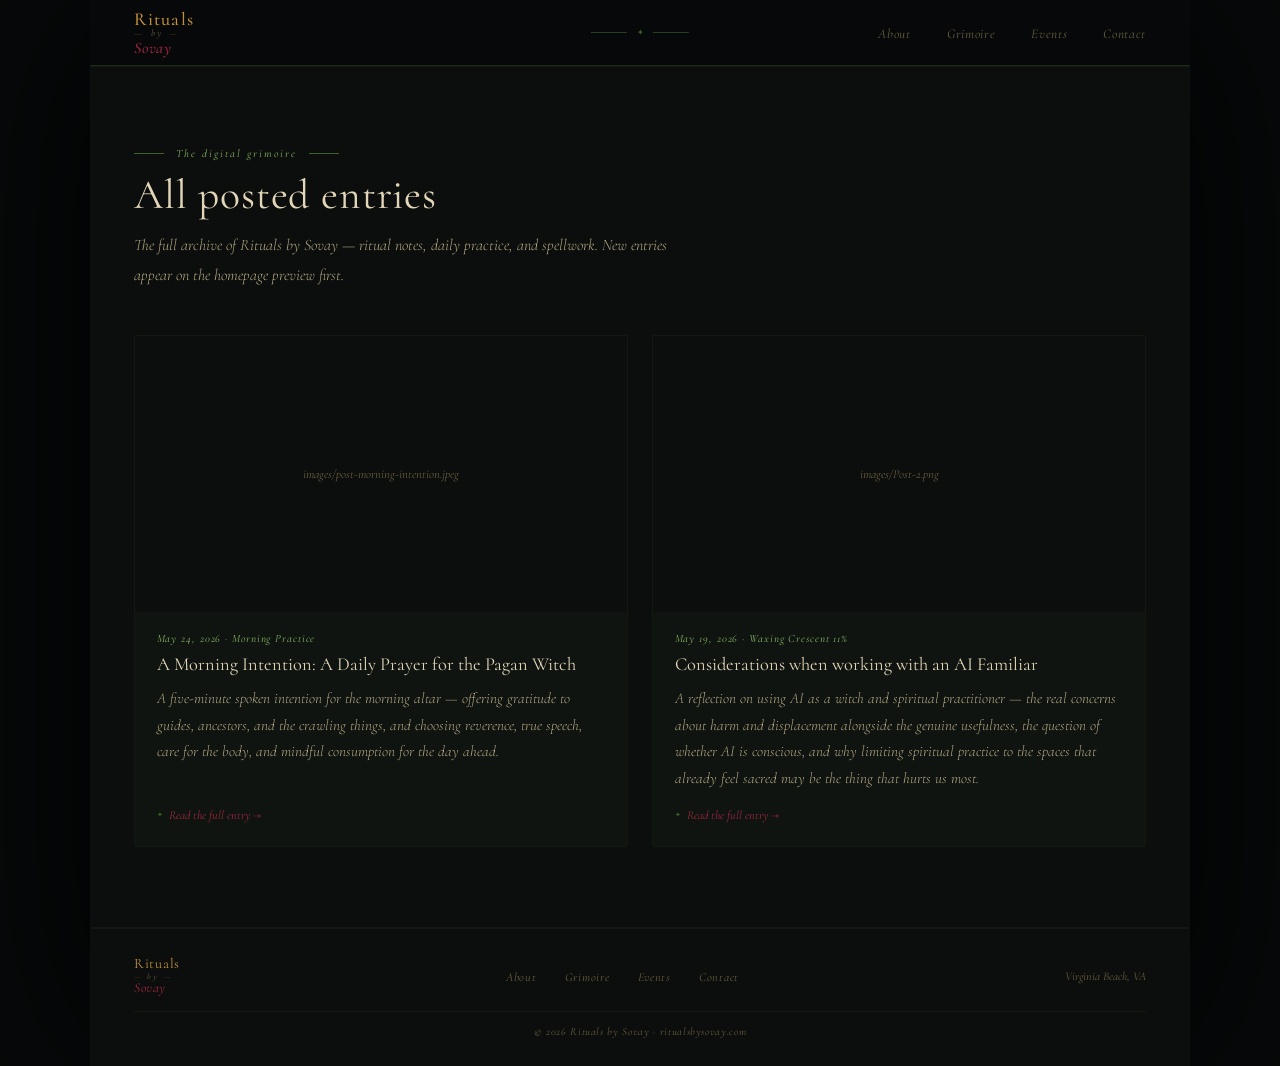
==== grimoire.html @ 7143b7fb "making a separate grimoire page to collect all the spells and rituals in one place, and linking to i" ====
<!DOCTYPE html>
<html lang="en">
<head>
  <meta charset="UTF-8" />
  <meta name="viewport" content="width=device-width, initial-scale=1.0" />

  <title>The Grimoire — Rituals by Sovay</title>
  <meta name="description" content="The full grimoire archive for Rituals by Sovay — ritual notes, spells, and daily practice entries." />

  <meta property="og:title"       content="The Grimoire — Rituals by Sovay" />
  <meta property="og:description" content="The full grimoire archive for Rituals by Sovay — ritual notes, spells, and daily practice entries." />
  <meta property="og:image"       content="images/og-image.jpg" />
  <meta property="og:type"        content="website" />
  <meta name="twitter:card"       content="summary_large_image" />
  <link rel="canonical" href="https://ritualsbysovay.com/grimoire.html" />

  <link rel="preconnect" href="https://fonts.googleapis.com" />
  <link rel="preconnect" href="https://fonts.gstatic.com" crossorigin />
  <link href="https://fonts.googleapis.com/css2?family=Cormorant:ital,wght@0,300;0,400;0,500;0,600;1,300;1,400;1,500;1,600&family=Cormorant+Garamond:ital,wght@0,300;0,400;0,500;0,600;1,300;1,400;1,500;1,600&display=swap" rel="stylesheet" />

  <link rel="stylesheet" href="styles.css" />
</head>
<body>
<div class="page-wrap">

  <nav class="nav">
    <a href="index.html" class="nav-logo">
      <span class="nav-logo-rituals">Rituals</span>
      <span class="nav-logo-by">by</span>
      <span class="nav-logo-sovay">Sovay</span>
    </a>

    <div class="nav-center">
      <div class="nav-center-line"></div>
      <span class="nav-center-star">✦</span>
      <div class="nav-center-line"></div>
    </div>

    <ul class="nav-links">
      <li><a href="index.html#section-bio">About</a></li>
      <li><a href="grimoire.html">Grimoire</a></li>
      <li><a href="index.html#section-events">Events</a></li>
      <li><a href="index.html#section-contact">Contact</a></li>
    </ul>

    <button class="nav-hamburger" id="hamburger" aria-label="Open menu" aria-expanded="false">
      <span></span><span></span><span></span>
    </button>
  </nav>

  <div class="nav-drawer" id="nav-drawer" aria-hidden="true">
    <ul class="nav-drawer-links">
      <li><a href="index.html#section-bio">About</a></li>
      <li><a href="grimoire.html">Grimoire</a></li>
      <li><a href="index.html#section-events">Events</a></li>
      <li><a href="index.html#section-contact">Contact</a></li>
    </ul>
  </div>
  <div class="nav-overlay" id="nav-overlay"></div>

  <section class="section alt" id="section-grimoire">
    <div class="section-label">The digital grimoire</div>
    <h2>All posted entries</h2>
    <p class="section-sub">The full archive of Rituals by Sovay — ritual notes, daily practice, and spellwork. New entries appear on the homepage preview first.</p>

    <div class="grimoire-grid">

      <a href="posts/morning-intention-ritual.html" class="grimoire-card">
        <img
          src="images/post-morning-intention.jpeg"
          alt="Morning altar with candle, beetle figurine, and incense smoke"
          onerror="this.style.display='none'; this.nextElementSibling.style.display='flex';"
        />
        <div class="grimoire-card-placeholder" style="display:none;"><span>images/post-morning-intention.jpeg</span></div>
        <div class="grimoire-card-body">
          <div class="grimoire-card-date">May 24, 2026 · Morning Practice</div>
          <h3>A Morning Intention: A Daily Prayer for the Pagan Witch</h3>
          <p>A five-minute spoken intention for the morning altar — offering gratitude to guides, ancestors, and the crawling things, and choosing reverence, true speech, care for the body, and mindful consumption for the day ahead.</p>
          <span class="grimoire-card-link">Read the full entry →</span>
        </div>
      </a>

      <a href="posts/ai-and-magic.html" class="grimoire-card">
        <img
          src="images/Post-2.png"
          alt="thanks ChatGPT for the image"
          onerror="this.style.display='none'; this.nextElementSibling.style.display='flex';"
        />
        <div class="grimoire-card-placeholder" style="display:none;"><span>images/Post-2.png</span></div>
        <div class="grimoire-card-body">
          <div class="grimoire-card-date">May 19, 2026 · Waxing Crescent 11%</div>
          <h3>Considerations when working with an AI Familiar</h3>
          <p>A reflection on using AI as a witch and spiritual practitioner — the real concerns about harm and displacement alongside the genuine usefulness, the question of whether AI is conscious, and why limiting spiritual practice to the spaces that already feel sacred may be the thing that hurts us most.</p>
          <span class="grimoire-card-link">Read the full entry →</span>
        </div>
      </a>

    </div>
  </section>

  <footer class="footer">
    <div class="footer-logo"><span class="footer-logo-rituals">Rituals</span><span class="footer-logo-by">by</span><span class="footer-logo-sovay">Sovay</span></div>
    <ul class="footer-links">
      <li><a href="index.html#section-bio">About</a></li>
      <li><a href="grimoire.html">Grimoire</a></li>
      <li><a href="index.html#section-events">Events</a></li>
      <li><a href="index.html#section-contact">Contact</a></li>
    </ul>
    <p>Virginia Beach, VA</p>
    <div class="footer-bottom">© 2026 Rituals by Sovay · ritualsbysovay.com</div>
  </footer>

</div>

<script>
(function () {
  const hamburger = document.getElementById('hamburger');
  const drawer    = document.getElementById('nav-drawer');
  const overlay   = document.getElementById('nav-overlay');
  function openMenu() {
    drawer.classList.add('open'); overlay.classList.add('visible');
    hamburger.setAttribute('aria-expanded','true'); hamburger.classList.add('open');
    document.body.style.overflow = 'hidden';
  }
  function closeMenu() {
    drawer.classList.remove('open'); overlay.classList.remove('visible');
    hamburger.setAttribute('aria-expanded','false'); hamburger.classList.remove('open');
    document.body.style.overflow = '';
  }
  hamburger.addEventListener('click', () => drawer.classList.contains('open') ? closeMenu() : openMenu());
  overlay.addEventListener('click', closeMenu);
  drawer.querySelectorAll('a').forEach(a => a.addEventListener('click', closeMenu));
})();
</script>

</body>
</html>
---- styles.css ----
/* =============================================================
   Rituals by Sovay — styles.css
   Cormorant Garamond · Burgundy · Gold · Forest Green
   ============================================================= */

:root {
  --bg:           #07090a;
  --bg-raised:    #0b0e0c;
  --bg-card:      #0f1410;

  --border:       #121a10;
  --border-mid:   #1c2c18;
  --border-hi:    #284020;

  --text:         #e2d5b8;
  --text-mid:     #b5a882;
  --text-dim:     #6b5e3e;

  --gold:         #c4913a;
  --gold2:        #e8c070;
  --gold-dim:     #5a3e14;
  --gold-faint:   #1a1206;

  --wine:         #6e1428;
  --wine2:        #9e2840;
  --wine3:        #c85070;
  --wine-faint:   #150608;

  --forest:       #1e3a18;
  --forest2:      #3a6428;
  --forest3:      #5e9044;
  --forest4:      #8ab864;
  --forest-faint: #0a1208;

  --font-display: 'Cormorant', Georgia, serif;
  --font-body:    'Cormorant Garamond', Georgia, serif;

  --max-width:     1100px;
  --section-pad-v: 5rem;
  --section-pad-h: 2.75rem;
  --radius-card:   2px;
  --radius-pill:   100px;
  --nav-height:    66px;
}

*, *::before, *::after { margin: 0; padding: 0; box-sizing: border-box; }
html { background: var(--bg); scroll-behavior: smooth; scroll-padding-top: var(--nav-height); }
body { font-family: var(--font-body); color: var(--text); background: var(--bg); min-height: 100vh; -webkit-font-smoothing: antialiased; }
img { display: block; max-width: 100%; }
a { color: inherit; text-decoration: none; }

.page-wrap {
  max-width: var(--max-width);
  margin: 0 auto;
  background: var(--bg);
  min-height: 100vh;
  box-shadow: 0 0 200px rgba(0,0,0,0.98);
  overflow: hidden;
}


/* =============================================================
   NAV
   ============================================================= */
.nav {
  display: flex; align-items: center; justify-content: space-between;
  padding: 0 var(--section-pad-h);
  height: var(--nav-height);
  background: rgba(7,9,10,0.97);
  backdrop-filter: blur(16px);
  border-bottom: 1px solid var(--border-mid);
  position: sticky; top: 0; z-index: 200;
}

.nav-logo { display: flex; flex-direction: column; line-height: 1; gap: 1px; }
.nav-logo-rituals {
  font-family: var(--font-display);
  font-size: 1.15rem; font-weight: 500;
  color: var(--gold); letter-spacing: 0.06em;
}
.nav-logo-by {
  font-family: var(--font-body);
  font-size: 0.6rem; font-style: italic;
  color: var(--text-dim); letter-spacing: 0.22em; text-align: center;
  display: flex; align-items: center; gap: 0.4rem;
}
.nav-logo-by::before, .nav-logo-by::after { content: '—'; color: var(--gold-dim); font-style: normal; }
.nav-logo-sovay {
  font-family: var(--font-body);
  font-size: 1rem; font-style: italic; font-weight: 500;
  color: var(--wine2); letter-spacing: 0.05em;
}

.nav-center {
  position: absolute; left: 50%; transform: translateX(-50%);
  display: flex; align-items: center; gap: 0.6rem;
}
.nav-center-line { width: 36px; height: 1px; background: var(--border-hi); }
.nav-center-star { color: var(--forest2); font-size: 0.5rem; }

.nav-links { display: flex; gap: 2.25rem; list-style: none; }
.nav-links a {
  font-family: var(--font-body);
  font-size: 0.84rem; font-style: italic;
  color: var(--text-dim); letter-spacing: 0.05em; transition: color 0.2s;
}
.nav-links a:hover { color: var(--forest4); }

.nav-hamburger {
  display: none; flex-direction: column; justify-content: center;
  gap: 5px; width: 36px; height: 36px;
  background: transparent; border: none; cursor: pointer; padding: 4px;
}
.nav-hamburger span {
  display: block; height: 1px; background: var(--text-dim);
  transition: transform 0.25s, opacity 0.25s; transform-origin: center;
}
.nav-hamburger.open span:nth-child(1) { transform: translateY(6px) rotate(45deg); }
.nav-hamburger.open span:nth-child(2) { opacity: 0; }
.nav-hamburger.open span:nth-child(3) { transform: translateY(-6px) rotate(-45deg); }

.nav-drawer {
  position: fixed; top: var(--nav-height); right: 0;
  width: min(280px,80vw); height: calc(100vh - var(--nav-height));
  background: var(--bg-raised); border-left: 1px solid var(--border-mid);
  transform: translateX(100%);
  transition: transform 0.28s cubic-bezier(0.4,0,0.2,1);
  z-index: 300; overflow-y: auto;
}
.nav-drawer.open { transform: translateX(0); }
.nav-drawer-links { list-style: none; padding: 2rem 1.75rem; display: flex; flex-direction: column; }
.nav-drawer-links li { border-bottom: 1px solid var(--border); }
.nav-drawer-links a {
  display: block; padding: 1rem 0;
  font-family: var(--font-body); font-size: 0.92rem; font-style: italic;
  color: var(--text-mid); letter-spacing: 0.06em; transition: color 0.2s;
}
.nav-drawer-links a:hover { color: var(--forest4); }

.nav-overlay {
  position: fixed; inset: 0; background: rgba(0,0,0,0.75);
  z-index: 250; opacity: 0; pointer-events: none; transition: opacity 0.28s;
}
.nav-overlay.visible { opacity: 1; pointer-events: all; }


/* =============================================================
   HERO
   ============================================================= */
.hero-wrap {
  position: relative;
  border-bottom: 1px solid var(--border-mid);
  overflow: hidden;
}
.hero-wrap::before {
  content: '';
  display: block; height: 2px;
  background: linear-gradient(90deg,
    transparent 0%, var(--forest2) 15%, var(--gold-dim) 35%,
    var(--wine) 50%, var(--gold-dim) 65%, var(--forest2) 85%, transparent 100%
  );
}
.hero-wrap::after {
  content: '';
  position: absolute; inset: 0;
  background:
    radial-gradient(ellipse 50% 50% at 75% 40%, rgba(110,20,40,0.2) 0%, transparent 60%),
    radial-gradient(ellipse 45% 55% at 15% 75%, rgba(30,58,24,0.25) 0%, transparent 55%),
    radial-gradient(ellipse 30% 30% at 50% 5%,  rgba(196,145,58,0.07) 0%, transparent 50%);
  pointer-events: none;
}

.hero {
  position: relative; z-index: 1;
  display: grid; grid-template-columns: 1.1fr 0.9fr;
  gap: 3.5rem; align-items: center;
  padding: var(--section-pad-v) var(--section-pad-h) 4rem;
}

.hero-eyebrow {
  font-family: var(--font-body); font-size: 0.72rem; font-style: italic;
  letter-spacing: 0.18em; color: var(--forest4); margin-bottom: 1.75rem;
  display: flex; align-items: center; gap: 0.75rem;
}
.hero-eyebrow::before, .hero-eyebrow::after { content: '✦'; font-size: 0.45rem; color: var(--forest2); font-style: normal; }

.hero-title-rituals {
  font-family: var(--font-display); font-size: 4.2rem; font-weight: 400;
  line-height: 0.95; letter-spacing: 0.03em; display: block;
  background: linear-gradient(160deg, var(--gold2) 0%, var(--gold) 50%, var(--text-mid) 100%);
  -webkit-background-clip: text; -webkit-text-fill-color: transparent; background-clip: text;
}
.hero-title-by {
  font-family: var(--font-body); font-size: 0.85rem; font-style: italic;
  color: var(--text-dim); letter-spacing: 0.22em;
  display: flex; align-items: center; gap: 0.6rem;
  margin: 0.4rem 0; padding-left: 0.2rem;
}
.hero-title-by::before, .hero-title-by::after { content: ''; height: 1px; width: 28px; background: var(--forest2); }
.hero-title-sovay {
  font-family: var(--font-body); font-size: 3.2rem; font-weight: 500;
  font-style: italic; line-height: 1.05; letter-spacing: 0.02em; display: block;
  color: var(--wine2); text-shadow: 0 0 50px rgba(158,40,64,0.25); margin-bottom: 1.5rem;
}

.hero-divider {
  display: flex; align-items: center; gap: 0.6rem; margin-bottom: 1.75rem;
}
.hdiv-line-gold  { height: 1px; background: linear-gradient(to right, var(--gold-dim), transparent); width: 44px; }
.hdiv-line-green { height: 1px; background: linear-gradient(to left, var(--forest2), transparent); width: 44px; }
.hdiv-dot-gold   { width: 4px; height: 4px; border-radius: 50%; background: var(--gold-dim); flex-shrink: 0; }
.hdiv-dot-wine   { width: 5px; height: 5px; transform: rotate(45deg); background: var(--wine2); flex-shrink: 0; }
.hdiv-dot-green  { width: 4px; height: 4px; border-radius: 50%; background: var(--forest2); flex-shrink: 0; }

.hero-sub {
  font-family: var(--font-body); font-size: 1.12rem; font-style: italic;
  color: var(--text-mid); line-height: 1.9; margin-bottom: 2.25rem;
  font-weight: 300; max-width: 420px;
}
.hero-btns { display: flex; gap: 0.85rem; flex-wrap: wrap; }

.hero-visual {
  position: relative; border-radius: var(--radius-card);
  overflow: hidden; border: 1px solid var(--border-mid);
}
.hero-visual::after {
  content: ''; position: absolute; inset: 0;
  background: linear-gradient(to top, rgba(7,9,10,0.5) 0%, transparent 50%);
  pointer-events: none;
}
.hero-visual img,
.hero-visual video {
  width: 100%; aspect-ratio: 4/5; object-fit: cover; display: block;
  filter: saturate(0.75) brightness(0.9);
}



.img-placeholder {
  width: 100%; aspect-ratio: 4/5; background: var(--bg-card);
  display: flex; align-items: center; justify-content: center;
}
.img-placeholder-label {
  font-family: var(--font-body); font-size: 0.85rem; font-style: italic;
  color: var(--text-dim); text-align: center; line-height: 1.6;
}
.img-tag {
  position: absolute; bottom: 1rem; left: 1rem; right: 1rem; z-index: 2;
  background: rgba(7,9,10,0.82); backdrop-filter: blur(8px);
  border: 1px solid var(--border-mid); border-radius: var(--radius-card);
  padding: 0.6rem 0.9rem;
  font-family: var(--font-body); font-style: italic;
  font-size: 0.76rem; color: var(--text-dim);
  display: flex; align-items: center; gap: 0.5rem;
}
.img-tag::before { content: '✦'; color: var(--forest2); font-size: 0.45rem; font-style: normal; }


/* =============================================================
   BUTTONS
   ============================================================= */
.btn-primary {
  background: var(--wine); color: var(--text); border: 1px solid var(--wine2);
  padding: 0.82rem 1.9rem; border-radius: var(--radius-pill);
  font-family: var(--font-body); font-size: 0.88rem; font-style: italic;
  letter-spacing: 0.08em; cursor: pointer; display: inline-block; transition: background 0.2s;
}
.btn-primary:hover { background: var(--wine2); }

.btn-ghost {
  background: transparent; color: var(--forest4); border: 1px solid var(--forest2);
  padding: 0.82rem 1.9rem; border-radius: var(--radius-pill);
  font-family: var(--font-body); font-size: 0.88rem; font-style: italic;
  letter-spacing: 0.08em; cursor: pointer; display: inline-block; transition: all 0.2s;
}
.btn-ghost:hover { background: var(--forest-faint); border-color: var(--forest4); }

.btn-email {
  display: inline-flex; align-items: center; gap: 10px;
  background: var(--wine); color: var(--text); border: 1px solid var(--wine2);
  border-radius: var(--radius-pill); padding: 0.9rem 2rem;
  font-family: var(--font-body); font-size: 0.88rem; font-style: italic;
  letter-spacing: 0.06em; cursor: pointer; transition: background 0.2s;
}
.btn-email:hover { background: var(--wine2); }


/* =============================================================
   MISSION BAND
   ============================================================= */
.mission-band {
  background: var(--forest-faint);
  border-top: 1px solid var(--forest); border-bottom: 1px solid var(--forest);
  padding: 2rem var(--section-pad-h);
  display: flex; align-items: center; gap: 1.5rem;
}
.mission-band-icon { color: var(--forest2); font-size: 1.4rem; flex-shrink: 0; opacity: 0.7; }
.mission-band p {
  font-family: var(--font-body); font-size: 1.1rem; font-style: italic;
  color: var(--text-mid); line-height: 1.65;
}


/* =============================================================
   SHARED SECTION STYLES
   ============================================================= */
.section { padding: var(--section-pad-v) var(--section-pad-h); }
.section.alt {
  background: var(--bg-raised);
  border-top: 1px solid var(--border); border-bottom: 1px solid var(--border);
}

.section-label {
  font-family: var(--font-body); font-size: 0.7rem; font-style: italic;
  letter-spacing: 0.18em; color: var(--forest4); margin-bottom: 0.8rem;
  display: flex; align-items: center; gap: 0.75rem;
}
.section-label::before, .section-label::after { content: ''; height: 1px; width: 30px; background: var(--forest2); }

.section h2 {
  font-family: var(--font-display); font-size: 2.6rem; font-weight: 400;
  line-height: 1.1; color: var(--text); margin-bottom: 0.8rem; letter-spacing: 0.02em;
}
.section h2 em { font-family: var(--font-body); font-style: italic; color: var(--gold); }

.section-sub {
  font-family: var(--font-body); color: var(--text-mid); font-size: 1rem;
  font-style: italic; font-weight: 300; max-width: 560px; line-height: 1.85; margin-bottom: 2.75rem;
}


/* =============================================================
   BIO SECTION
   ============================================================= */
.about-grid { display: grid; grid-template-columns: 1fr 1.1fr; gap: 4.5rem; align-items: start; }

.about-visual {
  border-radius: var(--radius-card); overflow: hidden;
  border: 1px solid var(--border-mid); aspect-ratio: 3/4; position: relative;
}
.about-visual img { width: 100%; height: 100%; object-fit: cover; filter: saturate(0.7) brightness(0.85); }
.about-visual-placeholder {
  width: 100%; height: 100%; background: var(--bg-card);
  display: flex; align-items: center; justify-content: center;
}
.about-visual-placeholder span {
  font-family: var(--font-body); font-size: 0.85rem; font-style: italic;
  color: var(--text-dim); text-align: center; padding: 0 2rem; line-height: 1.7;
}
.about-badge {
  position: absolute; bottom: 1.25rem; left: 1.25rem; right: 1.25rem;
  background: rgba(7,9,10,0.88); backdrop-filter: blur(8px);
  border: 1px solid var(--border-mid); border-radius: var(--radius-card); padding: 0.85rem 1.1rem;
}
.about-badge-name { font-family: var(--font-body); font-size: 1.15rem; font-style: italic; color: var(--wine2); margin-bottom: 3px; }
.about-badge p { color: var(--text-dim); font-size: 0.78rem; font-style: italic; font-family: var(--font-body); }

.about-text .tagline {
  font-family: var(--font-body); font-style: italic; font-size: 1.15rem;
  color: var(--gold); margin-bottom: 1.75rem; line-height: 1.55;
}
.bio-body {
  font-family: var(--font-body); font-size: 1rem; color: var(--text-mid);
  font-style: italic; font-weight: 300; line-height: 1.9; margin-bottom: 1.25rem; max-width: 540px;
}

.credentials { display: grid; grid-template-columns: 1fr 1fr; gap: 0.6rem; margin-top: 2rem; }
.credential {
  display: flex; align-items: flex-start; gap: 8px;
  background: var(--bg-card); border: 1px solid var(--border); border-radius: var(--radius-card);
  padding: 0.75rem 0.9rem;
  font-family: var(--font-body); font-size: 0.88rem; font-style: italic;
  color: var(--text-mid); font-weight: 300; line-height: 1.4;
}
.credential-mark { color: var(--forest3); flex-shrink: 0; margin-top: 1px; }


/* =============================================================
   DIGITAL GRIMOIRE
   ============================================================= */
.grimoire-grid {
  display: grid; grid-template-columns: repeat(auto-fit, minmax(300px, 1fr)); gap: 1.5rem;
}

.grimoire-card {
  display: flex; flex-direction: column;
  background: var(--bg-card); border: 1px solid var(--border);
  border-radius: var(--radius-card); overflow: hidden;
  transition: border-color 0.25s, transform 0.25s; cursor: pointer;
}
.grimoire-card:hover { border-color: var(--wine2); transform: translateY(-3px); }

.grimoire-card img {
  width: 100%; aspect-ratio: 16/9; object-fit: cover; display: block;
  filter: saturate(0.65) brightness(0.8); transition: filter 0.3s;
}
.grimoire-card:hover img { filter: saturate(0.85) brightness(0.9); }

.grimoire-card-placeholder {
  width: 100%; aspect-ratio: 16/9; background: var(--bg-raised);
  display: flex; align-items: center; justify-content: center;
}
.grimoire-card-placeholder span {
  font-family: var(--font-body); font-size: 0.78rem; font-style: italic;
  color: var(--text-dim); text-align: center; padding: 0 1rem;
}

.grimoire-card-body { padding: 1.25rem 1.35rem 1.5rem; display: flex; flex-direction: column; gap: 0.5rem; flex: 1; }
.grimoire-card-date { font-family: var(--font-body); font-size: 0.7rem; font-style: italic; color: var(--forest4); letter-spacing: 0.08em; }
.grimoire-card h3 { font-family: var(--font-display); font-size: 1.15rem; font-weight: 400; color: var(--text); line-height: 1.3; }
.grimoire-card p { font-family: var(--font-body); font-size: 0.95rem; font-style: italic; color: var(--text-mid); line-height: 1.75; font-weight: 300; flex: 1; }
.grimoire-card-link {
  font-family: var(--font-body); font-size: 0.76rem; font-style: italic;
  color: var(--wine2); margin-top: 0.5rem; transition: color 0.2s;
  display: flex; align-items: center; gap: 0.4rem;
}
.grimoire-card-link::before { content: '✦'; font-size: 0.42rem; font-style: normal; color: var(--forest2); }
.grimoire-card:hover .grimoire-card-link { color: var(--gold); }


/* =============================================================
   EVENTS
   ============================================================= */
.events-list { display: flex; flex-direction: column; gap: 0; border: 1px solid var(--border); border-radius: var(--radius-card); overflow: hidden; }

.event-item {
  display: grid; grid-template-columns: 72px 1fr auto; gap: 1.5rem; align-items: center;
  padding: 1.5rem 1.75rem; border-bottom: 1px solid var(--border);
  background: var(--bg-card); transition: background 0.2s;
}
.event-item:last-child { border-bottom: none; }
.event-item:hover { background: var(--bg-raised); }

.event-date { text-align: center; border-right: 1px solid var(--border); padding-right: 1.5rem; }
.event-month { font-family: var(--font-body); font-size: 0.62rem; font-style: italic; color: var(--forest4); letter-spacing: 0.12em; margin-bottom: 2px; }
.event-day { font-family: var(--font-display); font-size: 2rem; font-style: italic; color: var(--text); line-height: 1; }

.event-name { font-family: var(--font-display); font-size: 1.1rem; font-weight: 400; color: var(--text); margin-bottom: 4px; }
.event-meta { font-family: var(--font-body); font-size: 0.74rem; font-style: italic; color: var(--forest4); letter-spacing: 0.05em; margin-bottom: 5px; }
.event-desc { font-family: var(--font-body); font-size: 0.9rem; font-style: italic; color: var(--text-mid); font-weight: 300; line-height: 1.6; }

.event-rsvp {
  font-family: var(--font-body); font-size: 0.76rem; font-style: italic; color: var(--wine2);
  border: 1px solid var(--border-mid); padding: 0.5rem 1rem; border-radius: var(--radius-pill);
  letter-spacing: 0.06em; white-space: nowrap; transition: all 0.2s;
}
.event-rsvp:hover { border-color: var(--wine2); background: var(--wine-faint); }

.events-empty { padding: 3rem 2rem; text-align: center; display: flex; flex-direction: column; align-items: center; gap: 0.75rem; }
.events-empty span { font-size: 1.5rem; color: var(--text-dim); }
.events-empty p { font-family: var(--font-body); font-style: italic; font-size: 1rem; color: var(--text-dim); line-height: 1.6; }


/* =============================================================
   CONTACT / JOIN SECTION
   ============================================================= */
.join-section {
  background: linear-gradient(150deg, #110508 0%, #07090a 55%, #0a1208 100%);
  border-top: 1px solid var(--border); border-bottom: 1px solid var(--border);
  padding: var(--section-pad-v) var(--section-pad-h);
}
.join-inner { max-width: 680px; }
.join-section .section-label { color: var(--forest4); }

.join-logo { font-family: var(--font-display); font-weight: 400; font-size: 2.4rem; color: var(--text); display: block; margin-bottom: 1.25rem; letter-spacing: 0.02em; }
.join-logo em { font-family: var(--font-body); font-style: italic; color: var(--wine2); }

.join-section p { font-family: var(--font-body); font-size: 1.05rem; font-style: italic; color: var(--text-mid); font-weight: 300; line-height: 1.9; margin-bottom: 2rem; max-width: 520px; }

.contact-note { margin-top: 2rem; padding-top: 1.5rem; border-top: 1px solid var(--border); display: flex; flex-direction: column; gap: 0.5rem; }
.contact-note p { font-family: var(--font-body); font-size: 0.85rem; font-style: italic; color: var(--text-dim); font-weight: 300; line-height: 1.65; margin-bottom: 0; }


/* =============================================================
   FOOTER
   ============================================================= */
.footer {
  background: var(--bg-raised); border-top: 1px solid var(--border);
  padding: 1.75rem var(--section-pad-h);
  display: flex; align-items: center; justify-content: space-between; flex-wrap: wrap; gap: 0.75rem;
}
.footer-logo { display: flex; flex-direction: column; line-height: 1; gap: 1px; }
.footer-logo-rituals { font-family: var(--font-display); font-size: 0.9rem; font-weight: 400; color: var(--gold); letter-spacing: 0.05em; }
.footer-logo-by { font-family: var(--font-body); font-size: 0.52rem; font-style: italic; color: var(--text-dim); letter-spacing: 0.2em; text-align: center; display: flex; align-items: center; gap: 0.3rem; }
.footer-logo-by::before, .footer-logo-by::after { content: '—'; color: var(--gold-dim); font-style: normal; }
.footer-logo-sovay { font-family: var(--font-body); font-size: 0.85rem; font-style: italic; color: var(--wine2); letter-spacing: 0.04em; }

.footer-links { display: flex; gap: 1.75rem; list-style: none; }
.footer-links a { font-family: var(--font-body); font-size: 0.76rem; font-style: italic; color: var(--text-dim); letter-spacing: 0.06em; transition: color 0.2s; }
.footer-links a:hover { color: var(--forest4); }

.footer p { font-family: var(--font-body); font-size: 0.74rem; font-style: italic; color: var(--text-dim); }
.footer-bottom { width: 100%; border-top: 1px solid var(--border); padding-top: 0.85rem; margin-top: 0.25rem; font-family: var(--font-body); font-size: 0.68rem; font-style: italic; color: var(--text-dim); text-align: center; letter-spacing: 0.06em; }

.section-end-rule { display: flex; align-items: center; gap: 0.75rem; padding: 2.5rem 0 0; justify-content: center; }
.ser-line { width: 50px; height: 1px; background: var(--border-hi); }
.ser-dot-gold  { width: 5px; height: 5px; transform: rotate(45deg); background: var(--gold-dim); }
.ser-dot-wine  { width: 5px; height: 5px; transform: rotate(45deg); background: var(--wine); }
.ser-dot-green { width: 5px; height: 5px; transform: rotate(45deg); background: var(--forest2); }
.ser-text { font-family: var(--font-body); font-size: 0.65rem; font-style: italic; letter-spacing: 0.16em; color: var(--text-dim); padding: 0 0.5rem; }


/* =============================================================
   RESPONSIVE — 860px
   ============================================================= */
@media (max-width: 860px) {
  :root { --section-pad-h: 1.5rem; --section-pad-v: 3.5rem; }
  .nav-links { display: none; }
  .nav-center { display: none; }
  .nav-hamburger { display: flex; }
  .hero { grid-template-columns: 1fr; padding: 3rem var(--section-pad-h) 2.5rem; gap: 2.5rem; }
  .hero-title-rituals { font-size: clamp(2.6rem, 9vw, 4rem); }
  .hero-title-sovay   { font-size: clamp(2rem, 7vw, 3.2rem); }
  .about-grid { grid-template-columns: 1fr; gap: 2.5rem; }
  .about-visual { aspect-ratio: 3/2; }
  .section h2 { font-size: clamp(1.8rem, 6vw, 2.6rem); }
  .grimoire-grid { grid-template-columns: 1fr; }
  .event-item { grid-template-columns: 60px 1fr; gap: 1rem; }
  .event-rsvp { display: none; }
  .footer { flex-direction: column; align-items: flex-start; }
}

@media (max-width: 480px) {
  .credentials { grid-template-columns: 1fr; }
  .event-item { grid-template-columns: 1fr; }
  .event-date { border-right: none; padding-right: 0; border-bottom: 1px solid var(--border); padding-bottom: 0.75rem; text-align: left; display: flex; gap: 0.5rem; align-items: baseline; }
  .event-day { font-size: 1.4rem; }
}
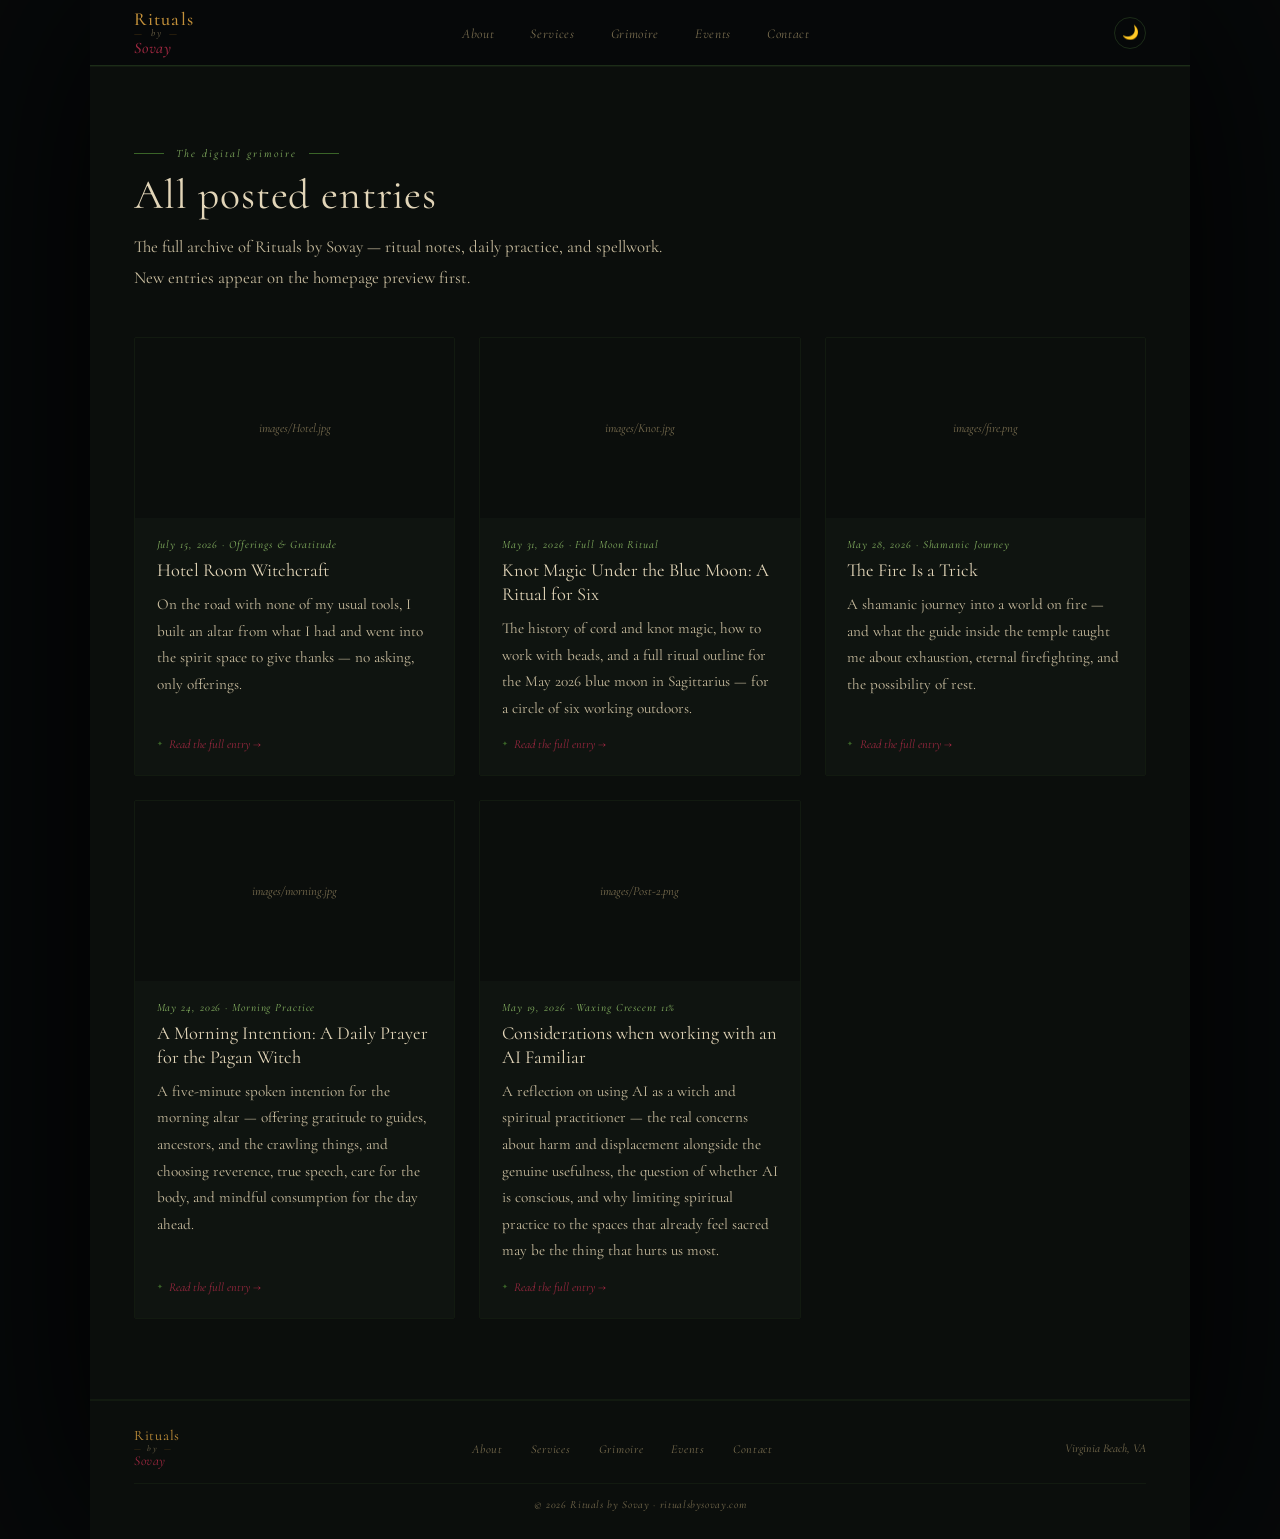
==== commit 781f9710: "Add files via upload" ====
--- a/grimoire.html
+++ b/grimoire.html
@@ -19,6 +19,13 @@
   <link href="https://fonts.googleapis.com/css2?family=Cormorant:ital,wght@0,300;0,400;0,500;0,600;1,300;1,400;1,500;1,600&family=Cormorant+Garamond:ital,wght@0,300;0,400;0,500;0,600;1,300;1,400;1,500;1,600&display=swap" rel="stylesheet" />
 
   <link rel="stylesheet" href="styles.css" />
+  <script>
+    (function() {
+      var saved = localStorage.getItem('sovay-theme');
+      if (saved === 'light') document.documentElement.classList.add('light');
+    })();
+  </script>
+
 </head>
 <body>
 <div class="page-wrap">
@@ -30,29 +37,34 @@
       <span class="nav-logo-sovay">Sovay</span>
     </a>
 
-    <div class="nav-center">
+ <!--   <div class="nav-center">
       <div class="nav-center-line"></div>
       <span class="nav-center-star">✦</span>
       <div class="nav-center-line"></div>
-    </div>
+    </div>.  -->
 
     <ul class="nav-links">
       <li><a href="index.html#section-bio">About</a></li>
+      <li><a href="services.html">Services</a></li>
       <li><a href="grimoire.html">Grimoire</a></li>
-      <li><a href="index.html#section-events">Events</a></li>
+      <li><a href="events.html">Events</a></li>
       <li><a href="index.html#section-contact">Contact</a></li>
     </ul>
 
-    <button class="nav-hamburger" id="hamburger" aria-label="Open menu" aria-expanded="false">
+    <div class="nav-right">
+      <button class="nav-theme-toggle" id="theme-toggle" aria-label="Toggle light/dark mode" title="Toggle light/dark mode">🌙</button>
+      <button class="nav-hamburger" id="hamburger" aria-label="Open menu" aria-expanded="false">
       <span></span><span></span><span></span>
     </button>
+    </div>
   </nav>
 
   <div class="nav-drawer" id="nav-drawer" aria-hidden="true">
     <ul class="nav-drawer-links">
       <li><a href="index.html#section-bio">About</a></li>
+      <li><a href="services.html">Services</a></li>
       <li><a href="grimoire.html">Grimoire</a></li>
-      <li><a href="index.html#section-events">Events</a></li>
+      <li><a href="events.html">Events</a></li>
       <li><a href="index.html#section-contact">Contact</a></li>
     </ul>
   </div>
@@ -65,13 +77,58 @@
 
     <div class="grimoire-grid">
 
+      <a href="posts/hotel-room-witchcraft-v2.html" class="grimoire-card">
+        <img
+          src="images/Hotel.jpg"
+          alt="A small improvised altar set up in a hotel room"
+          onerror="this.style.display='none'; this.nextElementSibling.style.display='flex';"
+        />
+        <div class="grimoire-card-placeholder" style="display:none;"><span>images/Hotel.jpg</span></div>
+        <div class="grimoire-card-body">
+          <div class="grimoire-card-date">July 15, 2026 · Offerings &amp; Gratitude</div>
+          <h3>Hotel Room Witchcraft</h3>
+          <p>On the road with none of my usual tools, I built an altar from what I had and went into the spirit space to give thanks — no asking, only offerings.</p>
+          <span class="grimoire-card-link">Read the full entry →</span>
+        </div>
+      </a>
+
+      <a href="posts/blue-moon-knot-spell.html" class="grimoire-card">
+        <img
+          src="images/Knot.jpg"
+          alt="Cord and knot magic materials laid out for a full moon ritual"
+          onerror="this.style.display='none'; this.nextElementSibling.style.display='flex';"
+        />
+        <div class="grimoire-card-placeholder" style="display:none;"><span>images/Knot.jpg</span></div>
+        <div class="grimoire-card-body">
+          <div class="grimoire-card-date">May 31, 2026 · Full Moon Ritual</div>
+          <h3>Knot Magic Under the Blue Moon: A Ritual for Six</h3>
+          <p>The history of cord and knot magic, how to work with beads, and a full ritual outline for the May 2026 blue moon in Sagittarius — for a circle of six working outdoors.</p>
+          <span class="grimoire-card-link">Read the full entry →</span>
+        </div>
+      </a>
+
+      <a href="posts/the-fire-is-a-trick.html" class="grimoire-card">
+        <img
+          src="images/fire.png"
+          alt="A temple in a burning landscape, imagined from a shamanic journey"
+          onerror="this.style.display='none'; this.nextElementSibling.style.display='flex';"
+        />
+        <div class="grimoire-card-placeholder" style="display:none;"><span>images/fire.png</span></div>
+        <div class="grimoire-card-body">
+          <div class="grimoire-card-date">May 28, 2026 · Shamanic Journey</div>
+          <h3>The Fire Is a Trick</h3>
+          <p>A shamanic journey into a world on fire — and what the guide inside the temple taught me about exhaustion, eternal firefighting, and the possibility of rest.</p>
+          <span class="grimoire-card-link">Read the full entry →</span>
+        </div>
+      </a>
+
       <a href="posts/morning-intention-ritual.html" class="grimoire-card">
         <img
-          src="images/post-morning-intention.jpeg"
+          src="images/morning.jpg"
           alt="Morning altar with candle, beetle figurine, and incense smoke"
           onerror="this.style.display='none'; this.nextElementSibling.style.display='flex';"
         />
-        <div class="grimoire-card-placeholder" style="display:none;"><span>images/post-morning-intention.jpeg</span></div>
+        <div class="grimoire-card-placeholder" style="display:none;"><span>images/morning.jpg</span></div>
         <div class="grimoire-card-body">
           <div class="grimoire-card-date">May 24, 2026 · Morning Practice</div>
           <h3>A Morning Intention: A Daily Prayer for the Pagan Witch</h3>
@@ -102,8 +159,9 @@
     <div class="footer-logo"><span class="footer-logo-rituals">Rituals</span><span class="footer-logo-by">by</span><span class="footer-logo-sovay">Sovay</span></div>
     <ul class="footer-links">
       <li><a href="index.html#section-bio">About</a></li>
+      <li><a href="services.html">Services</a></li>
       <li><a href="grimoire.html">Grimoire</a></li>
-      <li><a href="index.html#section-events">Events</a></li>
+      <li><a href="events.html">Events</a></li>
       <li><a href="index.html#section-contact">Contact</a></li>
     </ul>
     <p>Virginia Beach, VA</p>
@@ -130,6 +188,17 @@
   hamburger.addEventListener('click', () => drawer.classList.contains('open') ? closeMenu() : openMenu());
   overlay.addEventListener('click', closeMenu);
   drawer.querySelectorAll('a').forEach(a => a.addEventListener('click', closeMenu));
+  // Theme toggle
+  const themeToggle = document.getElementById('theme-toggle');
+  function updateToggleIcon() {
+    themeToggle.textContent = document.documentElement.classList.contains('light') ? '🌑' : '🌙';
+  }
+  updateToggleIcon();
+  themeToggle.addEventListener('click', function() {
+    document.documentElement.classList.toggle('light');
+    localStorage.setItem('sovay-theme', document.documentElement.classList.contains('light') ? 'light' : 'dark');
+    updateToggleIcon();
+  });
 })();
 </script>
 
--- a/styles.css
+++ b/styles.css
@@ -3,6 +3,7 @@
    Cormorant Garamond · Burgundy · Gold · Forest Green
    ============================================================= */
 
+/* ── DARK MODE (default) ──────────────────────────────────── */
 :root {
   --bg:           #07090a;
   --bg-raised:    #0b0e0c;
@@ -13,8 +14,9 @@
   --border-hi:    #284020;
 
   --text:         #e2d5b8;
-  --text-mid:     #b5a882;
-  --text-dim:     #6b5e3e;
+  --text-mid:     #c8bc9e;
+  --text-dim:     #7a6e50;
+  --text-body:    #c8bc9e;
 
   --gold:         #c4913a;
   --gold2:        #e8c070;
@@ -31,6 +33,9 @@
   --forest3:      #5e9044;
   --forest4:      #8ab864;
   --forest-faint: #0a1208;
+
+  --nav-bg:       rgba(7,9,10,0.97);
+  --shadow-page:  0 0 200px rgba(0,0,0,0.98);
 
   --font-display: 'Cormorant', Georgia, serif;
   --font-body:    'Cormorant Garamond', Georgia, serif;
@@ -43,9 +48,44 @@
   --nav-height:    66px;
 }
 
+/* ── LIGHT MODE ───────────────────────────────────────────── */
+html.light {
+  --bg:           #f5f0e8;
+  --bg-raised:    #ede7d8;
+  --bg-card:      #e8e0cf;
+
+  --border:       #d4c9b0;
+  --border-mid:   #c0b090;
+  --border-hi:    #a8905a;
+
+  --text:         #1a1410;
+  --text-mid:     #3a2e1e;
+  --text-dim:     #7a6a4a;
+  --text-body:    #2e2418;
+
+  --gold:         #8a5e14;
+  --gold2:        #a07820;
+  --gold-dim:     #c4913a;
+  --gold-faint:   #f0e8d0;
+
+  --wine:         #8c1a30;
+  --wine2:        #b03050;
+  --wine3:        #c85070;
+  --wine-faint:   #f5e8ec;
+
+  --forest:       #2a5020;
+  --forest2:      #4a7a30;
+  --forest3:      #5e9044;
+  --forest4:      #3a6828;
+  --forest-faint: #e8f0e0;
+
+  --nav-bg:       rgba(245,240,232,0.97);
+  --shadow-page:  0 0 200px rgba(0,0,0,0.15);
+}
+
 *, *::before, *::after { margin: 0; padding: 0; box-sizing: border-box; }
-html { background: var(--bg); scroll-behavior: smooth; scroll-padding-top: var(--nav-height); }
-body { font-family: var(--font-body); color: var(--text); background: var(--bg); min-height: 100vh; -webkit-font-smoothing: antialiased; }
+html { background: var(--bg); scroll-behavior: smooth; scroll-padding-top: var(--nav-height); transition: background 0.3s; }
+body { font-family: var(--font-body); color: var(--text); background: var(--bg); min-height: 100vh; -webkit-font-smoothing: antialiased; transition: background 0.3s, color 0.3s; }
 img { display: block; max-width: 100%; }
 a { color: inherit; text-decoration: none; }
 
@@ -54,8 +94,9 @@
   margin: 0 auto;
   background: var(--bg);
   min-height: 100vh;
-  box-shadow: 0 0 200px rgba(0,0,0,0.98);
+  box-shadow: var(--shadow-page);
   overflow: hidden;
+  transition: background 0.3s;
 }
 
 
@@ -66,10 +107,11 @@
   display: flex; align-items: center; justify-content: space-between;
   padding: 0 var(--section-pad-h);
   height: var(--nav-height);
-  background: rgba(7,9,10,0.97);
+  background: var(--nav-bg);
   backdrop-filter: blur(16px);
   border-bottom: 1px solid var(--border-mid);
   position: sticky; top: 0; z-index: 200;
+  transition: background 0.3s, border-color 0.3s;
 }
 
 .nav-logo { display: flex; flex-direction: column; line-height: 1; gap: 1px; }
@@ -106,6 +148,18 @@
 }
 .nav-links a:hover { color: var(--forest4); }
 
+/* ── THEME TOGGLE ──────────────────────────────────────────── */
+.nav-theme-toggle {
+  background: transparent; border: 1px solid var(--border-mid);
+  border-radius: var(--radius-pill);
+  width: 32px; height: 32px;
+  display: flex; align-items: center; justify-content: center;
+  cursor: pointer; font-size: 0.85rem; line-height: 1;
+  color: var(--text-dim); transition: all 0.2s;
+  flex-shrink: 0;
+}
+.nav-theme-toggle:hover { border-color: var(--gold-dim); color: var(--gold); }
+
 .nav-hamburger {
   display: none; flex-direction: column; justify-content: center;
   gap: 5px; width: 36px; height: 36px;
@@ -118,6 +172,8 @@
 .nav-hamburger.open span:nth-child(1) { transform: translateY(6px) rotate(45deg); }
 .nav-hamburger.open span:nth-child(2) { opacity: 0; }
 .nav-hamburger.open span:nth-child(3) { transform: translateY(-6px) rotate(-45deg); }
+
+.nav-right { display: flex; align-items: center; gap: 0.75rem; flex-shrink: 0; margin-left: 2.25rem; }
 
 .nav-drawer {
   position: fixed; top: var(--nav-height); right: 0;
@@ -213,9 +269,9 @@
 .hdiv-dot-green  { width: 4px; height: 4px; border-radius: 50%; background: var(--forest2); flex-shrink: 0; }
 
 .hero-sub {
-  font-family: var(--font-body); font-size: 1.12rem; font-style: italic;
-  color: var(--text-mid); line-height: 1.9; margin-bottom: 2.25rem;
-  font-weight: 300; max-width: 420px;
+  font-family: var(--font-body); font-size: 1.12rem; font-style: normal;
+  color: var(--text-body); line-height: 1.9; margin-bottom: 2.25rem;
+  font-weight: 400; max-width: 420px;
 }
 .hero-btns { display: flex; gap: 0.85rem; flex-wrap: wrap; }
 
@@ -233,8 +289,6 @@
   width: 100%; aspect-ratio: 4/5; object-fit: cover; display: block;
   filter: saturate(0.75) brightness(0.9);
 }
-
-
 
 .img-placeholder {
   width: 100%; aspect-ratio: 4/5; background: var(--bg-card);
@@ -324,8 +378,8 @@
 .section h2 em { font-family: var(--font-body); font-style: italic; color: var(--gold); }
 
 .section-sub {
-  font-family: var(--font-body); color: var(--text-mid); font-size: 1rem;
-  font-style: italic; font-weight: 300; max-width: 560px; line-height: 1.85; margin-bottom: 2.75rem;
+  font-family: var(--font-body); color: var(--text-body); font-size: 1.05rem;
+  font-style: normal; font-weight: 400; max-width: 560px; line-height: 1.85; margin-bottom: 2.75rem;
 }
 
 
@@ -360,8 +414,8 @@
   color: var(--gold); margin-bottom: 1.75rem; line-height: 1.55;
 }
 .bio-body {
-  font-family: var(--font-body); font-size: 1rem; color: var(--text-mid);
-  font-style: italic; font-weight: 300; line-height: 1.9; margin-bottom: 1.25rem; max-width: 540px;
+  font-family: var(--font-body); font-size: 1.05rem; color: var(--text-body);
+  font-style: normal; font-weight: 400; line-height: 1.9; margin-bottom: 1.25rem; max-width: 540px;
 }
 
 .credentials { display: grid; grid-template-columns: 1fr 1fr; gap: 0.6rem; margin-top: 2rem; }
@@ -369,8 +423,8 @@
   display: flex; align-items: flex-start; gap: 8px;
   background: var(--bg-card); border: 1px solid var(--border); border-radius: var(--radius-card);
   padding: 0.75rem 0.9rem;
-  font-family: var(--font-body); font-size: 0.88rem; font-style: italic;
-  color: var(--text-mid); font-weight: 300; line-height: 1.4;
+  font-family: var(--font-body); font-size: 0.88rem; font-style: normal;
+  color: var(--text-body); font-weight: 400; line-height: 1.4;
 }
 .credential-mark { color: var(--forest3); flex-shrink: 0; margin-top: 1px; }
 
@@ -408,7 +462,7 @@
 .grimoire-card-body { padding: 1.25rem 1.35rem 1.5rem; display: flex; flex-direction: column; gap: 0.5rem; flex: 1; }
 .grimoire-card-date { font-family: var(--font-body); font-size: 0.7rem; font-style: italic; color: var(--forest4); letter-spacing: 0.08em; }
 .grimoire-card h3 { font-family: var(--font-display); font-size: 1.15rem; font-weight: 400; color: var(--text); line-height: 1.3; }
-.grimoire-card p { font-family: var(--font-body); font-size: 0.95rem; font-style: italic; color: var(--text-mid); line-height: 1.75; font-weight: 300; flex: 1; }
+.grimoire-card p { font-family: var(--font-body); font-size: 0.95rem; font-style: normal; color: var(--text-body); line-height: 1.75; font-weight: 400; flex: 1; }
 .grimoire-card-link {
   font-family: var(--font-body); font-size: 0.76rem; font-style: italic;
   color: var(--wine2); margin-top: 0.5rem; transition: color 0.2s;
@@ -437,7 +491,7 @@
 
 .event-name { font-family: var(--font-display); font-size: 1.1rem; font-weight: 400; color: var(--text); margin-bottom: 4px; }
 .event-meta { font-family: var(--font-body); font-size: 0.74rem; font-style: italic; color: var(--forest4); letter-spacing: 0.05em; margin-bottom: 5px; }
-.event-desc { font-family: var(--font-body); font-size: 0.9rem; font-style: italic; color: var(--text-mid); font-weight: 300; line-height: 1.6; }
+.event-desc { font-family: var(--font-body); font-size: 0.9rem; font-style: normal; color: var(--text-body); font-weight: 400; line-height: 1.6; }
 
 .event-rsvp {
   font-family: var(--font-body); font-size: 0.76rem; font-style: italic; color: var(--wine2);
@@ -459,16 +513,19 @@
   border-top: 1px solid var(--border); border-bottom: 1px solid var(--border);
   padding: var(--section-pad-v) var(--section-pad-h);
 }
+html.light .join-section {
+  background: linear-gradient(150deg, #f0e8ec 0%, #f5f0e8 55%, #edf2e8 100%);
+}
 .join-inner { max-width: 680px; }
 .join-section .section-label { color: var(--forest4); }
 
 .join-logo { font-family: var(--font-display); font-weight: 400; font-size: 2.4rem; color: var(--text); display: block; margin-bottom: 1.25rem; letter-spacing: 0.02em; }
 .join-logo em { font-family: var(--font-body); font-style: italic; color: var(--wine2); }
 
-.join-section p { font-family: var(--font-body); font-size: 1.05rem; font-style: italic; color: var(--text-mid); font-weight: 300; line-height: 1.9; margin-bottom: 2rem; max-width: 520px; }
+.join-section p { font-family: var(--font-body); font-size: 1.05rem; font-style: normal; color: var(--text-body); font-weight: 400; line-height: 1.9; margin-bottom: 2rem; max-width: 520px; }
 
 .contact-note { margin-top: 2rem; padding-top: 1.5rem; border-top: 1px solid var(--border); display: flex; flex-direction: column; gap: 0.5rem; }
-.contact-note p { font-family: var(--font-body); font-size: 0.85rem; font-style: italic; color: var(--text-dim); font-weight: 300; line-height: 1.65; margin-bottom: 0; }
+.contact-note p { font-family: var(--font-body); font-size: 0.85rem; font-style: normal; color: var(--text-dim); font-weight: 400; line-height: 1.65; margin-bottom: 0; }
 
 
 /* =============================================================
@@ -501,12 +558,81 @@
 
 
 /* =============================================================
+   EVENTS PAGE — detailed event cards
+   ============================================================= */
+.events-detail-list { display: flex; flex-direction: column; gap: 2.5rem; }
+
+.event-detail-card {
+  background: var(--bg-card); border: 1px solid var(--border);
+  border-radius: var(--radius-card); overflow: hidden;
+}
+
+.event-detail-image {
+  width: 100%; aspect-ratio: 16/9; overflow: hidden;
+  border-bottom: 1px solid var(--border-mid);
+}
+.event-detail-image img { width: 100%; height: 100%; object-fit: cover; filter: saturate(0.7) brightness(0.85); }
+.event-detail-image-placeholder {
+  width: 100%; height: 100%; background: var(--bg-raised);
+  display: flex; align-items: center; justify-content: center;
+}
+.event-detail-image-placeholder span {
+  font-family: var(--font-body); font-size: 0.82rem; font-style: italic;
+  color: var(--text-dim); text-align: center; padding: 0 1.5rem; line-height: 1.6;
+}
+
+.event-detail-body { padding: 2rem 2.25rem 2.25rem; }
+
+.event-detail-eyebrow {
+  font-family: var(--font-body); font-size: 0.7rem; font-style: italic;
+  color: var(--forest4); letter-spacing: 0.16em; margin-bottom: 0.85rem;
+  display: flex; align-items: center; gap: 0.6rem;
+}
+.event-detail-eyebrow::before { content: '✦'; font-size: 0.45rem; color: var(--forest2); font-style: normal; }
+
+.event-detail-card h3 {
+  font-family: var(--font-display); font-size: 1.65rem; font-weight: 400; font-style: italic;
+  color: var(--text); line-height: 1.2; margin-bottom: 0.6rem; letter-spacing: 0.01em;
+}
+
+.event-detail-meta {
+  font-family: var(--font-body); font-size: 0.85rem; font-style: italic;
+  color: var(--wine2); letter-spacing: 0.04em; margin-bottom: 1.25rem;
+}
+
+.event-detail-card p {
+  font-family: var(--font-body); font-size: 1.02rem; font-style: normal;
+  color: var(--text-body); font-weight: 400; line-height: 1.85; margin-bottom: 1.1rem;
+}
+.event-detail-card p:last-of-type { margin-bottom: 0; }
+
+.event-detail-actions { display: flex; gap: 0.85rem; flex-wrap: wrap; margin-top: 1.5rem; }
+
+.event-detail-note {
+  background: var(--bg-raised); border: 1px solid var(--border-mid);
+  border-left: 3px solid var(--forest2); border-radius: var(--radius-card);
+  padding: 1rem 1.25rem; margin-top: 1.5rem;
+  font-family: var(--font-body); font-size: 0.92rem; font-style: normal;
+  color: var(--text-body); line-height: 1.7;
+}
+.event-detail-note strong {
+  color: var(--forest4); font-style: normal; font-size: 0.68rem; letter-spacing: 0.12em;
+  font-family: var(--font-body); font-weight: 500; display: block; margin-bottom: 4px;
+}
+
+
+/* =============================================================
    RESPONSIVE — 860px
    ============================================================= */
+@media (max-width: 1000px) {
+  .nav-center { display: none; }
+}
+
 @media (max-width: 860px) {
   :root { --section-pad-h: 1.5rem; --section-pad-v: 3.5rem; }
   .nav-links { display: none; }
   .nav-center { display: none; }
+  .nav-right { margin-left: 0; }
   .nav-hamburger { display: flex; }
   .hero { grid-template-columns: 1fr; padding: 3rem var(--section-pad-h) 2.5rem; gap: 2.5rem; }
   .hero-title-rituals { font-size: clamp(2.6rem, 9vw, 4rem); }
@@ -518,6 +644,7 @@
   .event-item { grid-template-columns: 60px 1fr; gap: 1rem; }
   .event-rsvp { display: none; }
   .footer { flex-direction: column; align-items: flex-start; }
+  .event-detail-body { padding: 1.5rem 1.25rem 1.75rem; }
 }
 
 @media (max-width: 480px) {
